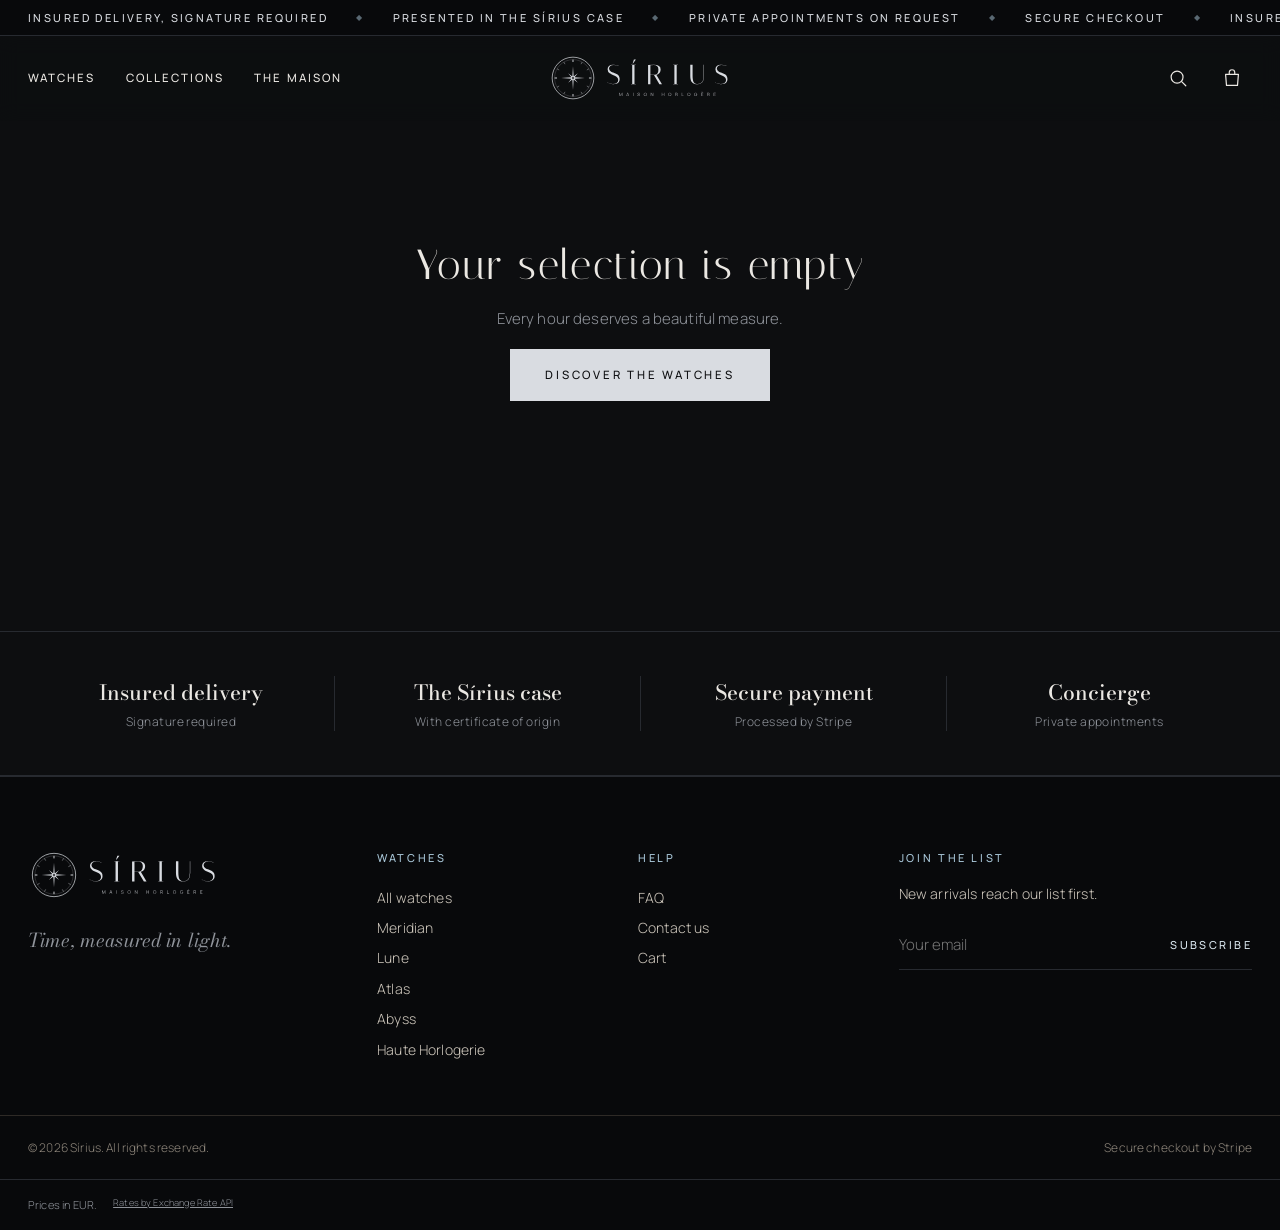
==== carrinho.html @ 89862257 "Sírius: fine watch maison storefront - Built on the Vera/Reserve storefront: Stripe checkout, cart, " ====
<!doctype html>
<html lang="en">
<head>
  <title>Your Selection — Sírius</title>
  <meta charset="utf-8">
  <meta name="viewport" content="width=device-width, initial-scale=1">
  <meta name="theme-color" content="#0d0e10">
  <link rel="icon" href="img/favicon.svg" type="image/svg+xml">
  <link rel="preload" href="fonts/italiana-latin-400-normal.woff2" as="font" type="font/woff2" crossorigin>
  <link rel="preload" href="fonts/manrope-latin-400-normal.woff2" as="font" type="font/woff2" crossorigin>
  <link rel="stylesheet" href="css/style.css">
  <script src="js/logo.js" defer></script>
  <script src="js/produtos.js" defer></script>
  <script src="js/relogio.js" defer></script>
  <script src="js/traducao.js" defer></script>
  <script src="js/moedas.js" defer></script>
  <script src="js/app.js" defer></script>
</head>
<body>
<main class="carrinho-wrap" id="carrinho"></main>
</body>
</html>
---- css/style.css ----
/* fontes Sírius */
@font-face{font-family:"Italiana";font-weight:400;font-display:swap;src:url(../fonts/italiana-latin-400-normal.woff2) format("woff2")}
@font-face{font-family:"Bodoni Moda";font-weight:400;font-style:normal;font-display:swap;src:url(../fonts/bodoni-moda-latin-400-normal.woff2) format("woff2")}
@font-face{font-family:"Bodoni Moda";font-weight:500;font-style:normal;font-display:swap;src:url(../fonts/bodoni-moda-latin-500-normal.woff2) format("woff2")}
@font-face{font-family:"Bodoni Moda";font-weight:400;font-style:italic;font-display:swap;src:url(../fonts/bodoni-moda-latin-400-italic.woff2) format("woff2")}
@font-face{font-family:"Bodoni Moda";font-weight:500;font-style:italic;font-display:swap;src:url(../fonts/bodoni-moda-latin-500-italic.woff2) format("woff2")}
@font-face{font-family:"Manrope";font-weight:300;font-display:swap;src:url(../fonts/manrope-latin-300-normal.woff2) format("woff2")}
@font-face{font-family:"Manrope";font-weight:400;font-display:swap;src:url(../fonts/manrope-latin-400-normal.woff2) format("woff2")}
@font-face{font-family:"Manrope";font-weight:500;font-display:swap;src:url(../fonts/manrope-latin-500-normal.woff2) format("woff2")}
@font-face{font-family:"Manrope";font-weight:600;font-display:swap;src:url(../fonts/manrope-latin-600-normal.woff2) format("woff2")}
:root{
  --marfim:#faf7f2; --areia:#f1ebe2; --linho:#e6ddd0;
  --tinta:#171513; --cinza:#6f6860; --ouro:#a8864f; --ouro-claro:#d7c19a;
  --vinho:#5a1f24; --verde:#3f6b4a;
  --serif:"Cormorant Garamond","Didot",Georgia,serif;
  --sans:"Jost","Helvetica Neue",Arial,sans-serif;
  --max:1360px; --raio:2px;
}
*{box-sizing:border-box;margin:0;padding:0}
html{scroll-behavior:smooth}
body{background:var(--marfim);color:var(--tinta);font-family:var(--sans);font-weight:400;font-size:15px;line-height:1.6;-webkit-font-smoothing:antialiased;overflow-x:hidden}
img{display:block;max-width:100%}
a{color:inherit;text-decoration:none}
button{font:inherit;color:inherit;background:none;border:0;cursor:pointer}
input,textarea,select{font:inherit;color:inherit}
h1,h2,h3{font-family:var(--serif);font-weight:500;letter-spacing:.01em;line-height:1.15}
.ico svg{width:22px;height:22px;fill:none;stroke:currentColor;stroke-width:1.3;stroke-linecap:round;stroke-linejoin:round}

/* faixa de anúncio */
.anuncio{background:var(--tinta);color:var(--ouro-claro);overflow:hidden;white-space:nowrap;font-size:11px;letter-spacing:.22em;height:36px;display:flex;align-items:center}
.anuncio-track{display:inline-flex;gap:28px;animation:rola 60s linear infinite;padding-left:28px}
.anuncio-track i{font-style:normal;opacity:.5;font-size:8px;align-self:center}
@keyframes rola{to{transform:translateX(-50%)}}

/* topo */
.topo{position:sticky;top:0;z-index:40;background:rgba(250,247,242,.92);backdrop-filter:blur(10px);border-bottom:1px solid transparent;transition:border-color .3s,box-shadow .3s}
.topo.rolou{border-color:var(--linho);box-shadow:0 6px 24px rgba(23,21,19,.04)}
.topo-in{max-width:var(--max);margin:auto;height:76px;padding:0 28px;display:grid;grid-template-columns:1fr auto 1fr;align-items:center}
.logo img{height:46px;width:auto}
.nav-desk{display:flex;gap:30px;font-size:12px;letter-spacing:.18em;text-transform:uppercase}
.nav-desk a{position:relative;padding:6px 0}
.nav-desk a::after{content:"";position:absolute;left:0;bottom:0;height:1px;width:100%;background:currentColor;transform:scaleX(0);transform-origin:right;transition:transform .35s}
.nav-desk a:hover::after{transform:scaleX(1);transform-origin:left}
.topo .menu-btn{display:none}
.topo-acoes{justify-self:end;display:flex;gap:14px;align-items:center}
.ico{display:inline-flex;align-items:center;justify-content:center;width:40px;height:40px;position:relative}
.contador{position:absolute;top:2px;right:0;background:var(--tinta);color:var(--marfim);font-size:10px;font-weight:500;min-width:17px;height:17px;border-radius:9px;display:grid;place-items:center;padding:0 4px}

/* gavetas */
.veu{position:fixed;inset:0;background:rgba(23,21,19,.4);opacity:0;pointer-events:none;transition:opacity .35s;z-index:60}
.veu.on{opacity:1;pointer-events:auto}
.drawer,.menu-mob{position:fixed;top:0;bottom:0;z-index:70;background:var(--marfim);transition:transform .45s cubic-bezier(.2,.8,.2,1);display:flex;flex-direction:column}
.drawer{right:0;width:min(440px,100%);transform:translateX(100%)}
.menu-mob{left:0;width:min(340px,86%);transform:translateX(-100%);padding:20px 28px;gap:6px}
.menu-mob a{font-family:var(--serif);font-size:26px;padding:8px 0;border-bottom:1px solid var(--linho)}
.menu-mob .fechar{align-self:flex-end;margin-bottom:12px}
.drawer.aberto,.menu-mob.aberto{transform:none}
.drawer-topo{display:flex;justify-content:space-between;align-items:center;padding:20px 24px;border-bottom:1px solid var(--linho)}
.drawer-topo h3{font-size:26px}
.drawer-itens{flex:1;overflow:auto;padding:8px 24px}
.drawer-rodape{padding:20px 24px;border-top:1px solid var(--linho);display:grid;gap:10px}
.subtotal{display:flex;justify-content:space-between;font-size:16px}
.mini{font-size:12px;color:var(--cinza)}
.link-sub{text-align:center;font-size:12px;letter-spacing:.14em;text-transform:uppercase;text-decoration:underline;text-underline-offset:4px;color:var(--cinza)}
.vazio{text-align:center;padding:60px 0;display:grid;gap:18px;justify-items:center;color:var(--cinza)}
.vazio.grande{padding:120px 20px}
.vazio.grande h1{font-size:42px;color:var(--tinta)}

/* itens da sacola */
.item{display:grid;grid-template-columns:84px 1fr auto;gap:16px;padding:18px 0;border-bottom:1px solid var(--linho);align-items:start}
.item img{width:84px;aspect-ratio:4/5;object-fit:cover;background:var(--areia)}
.item-nome{font-family:var(--serif);font-size:19px;line-height:1.2;display:block}
.item-cor{font-size:12px;color:var(--cinza);display:block;margin:2px 0 10px}
.item-preco{text-align:right;font-weight:500;display:grid;gap:30px;justify-items:end}
.remover{font-size:11px;letter-spacing:.1em;text-transform:uppercase;color:var(--cinza);text-decoration:underline;text-underline-offset:3px;font-weight:400}
.qtd{display:inline-flex;align-items:center;border:1px solid var(--linho);height:34px}
.qtd button{width:32px;height:100%;font-size:16px}
.qtd span{min-width:26px;text-align:center;font-size:14px}
.qtd.grande{height:52px}.qtd.grande button{width:44px}

/* botões */
.btn{display:inline-flex;align-items:center;justify-content:center;gap:10px;background:var(--tinta);color:var(--marfim);height:52px;padding:0 34px;font-size:12px;letter-spacing:.22em;text-transform:uppercase;border:1px solid var(--tinta);border-radius:var(--raio);transition:background .3s,color .3s;cursor:pointer;list-style:none}
.btn:hover{background:transparent;color:var(--tinta)}
.btn-claro{background:transparent;color:var(--tinta)}
.btn-claro:hover{background:var(--tinta);color:var(--marfim)}
.btn-full{width:100%}
.btn-ouro{background:var(--marfim);color:var(--tinta);border-color:var(--marfim)}
.btn-ouro:hover{background:transparent;color:var(--marfim)}

/* seções */
.secao{max-width:var(--max);margin:auto;padding:88px 28px 0}
.secao-topo{display:flex;justify-content:space-between;align-items:end;gap:20px;margin-bottom:34px}
.secao-topo h2{font-size:clamp(32px,4vw,48px)}
.secao-topo p{color:var(--cinza);margin-top:6px}
.secao-topo a{font-size:12px;letter-spacing:.18em;text-transform:uppercase;border-bottom:1px solid;padding-bottom:3px;white-space:nowrap}
.sobretitulo{font-size:11px;letter-spacing:.32em;text-transform:uppercase;color:var(--ouro);display:block;margin-bottom:8px}

/* carrossel */
.carrossel{position:relative}
.car-trilho{display:grid;grid-auto-flow:column;grid-auto-columns:calc((100% - 72px)/4);gap:24px;overflow-x:auto;scroll-snap-type:x mandatory;scrollbar-width:none}
.car-trilho::-webkit-scrollbar{display:none}
.car-trilho .card{scroll-snap-align:start}
.car-btn{position:absolute;top:38%;z-index:5;width:46px;height:46px;border-radius:50%;background:var(--marfim);box-shadow:0 4px 18px rgba(0,0,0,.1);display:grid;place-items:center;opacity:0;transition:opacity .3s}
.carrossel:hover .car-btn{opacity:1}
.car-btn.esq{left:-14px}.car-btn.dir{right:-14px}
.car-btn svg{width:18px;height:18px;fill:none;stroke:currentColor;stroke-width:1.5}

/* card */
.card{position:relative}
.card-img{position:relative;display:block;aspect-ratio:4/5;overflow:hidden;background:var(--areia)}
.card-img img{position:absolute;inset:0;width:100%;height:100%;object-fit:cover;transition:opacity .6s,transform 1.2s cubic-bezier(.2,.8,.2,1)}
.card-img img.b{opacity:0}
.card:hover .card-img img.a{transform:scale(1.04)}
.card:hover .card-img img.b{opacity:1}
.selo-off{position:absolute;top:12px;left:12px;z-index:2;background:var(--tinta);color:var(--marfim);font-size:11px;letter-spacing:.1em;padding:4px 10px}
.add-rapido{position:absolute;left:12px;right:12px;top:calc((100%) - 0px);z-index:3}
.card .add-rapido{top:auto;bottom:auto;margin-top:-58px;position:relative;left:0;right:0;display:block;width:calc(100% - 24px);margin-left:12px;height:44px;background:rgba(250,247,242,.95);font-size:11px;letter-spacing:.18em;text-transform:uppercase;opacity:0;transform:translateY(8px);transition:.35s}
.card:hover .add-rapido{opacity:1;transform:none}
.add-rapido:hover{background:var(--tinta);color:var(--marfim)}
.card-info{padding-top:24px;display:grid;gap:2px}
.card-nome{font-family:var(--serif);font-size:20px;line-height:1.2}
.precos{display:flex;gap:10px;align-items:baseline;flex-wrap:wrap}
.precos s{color:var(--cinza);font-size:13px}
.precos strong{font-weight:500}
.precos em{font-style:normal;font-size:12px;color:var(--verde);letter-spacing:.04em}
.parc{font-size:12px;color:var(--cinza)}

/* banner duplo / editorial */
.duplo{display:grid;grid-template-columns:1fr 1fr;gap:24px}
.duplo a{position:relative;aspect-ratio:4/5;overflow:hidden;display:flex;align-items:flex-end;color:var(--marfim)}
.duplo .fundo{position:absolute;inset:0;background-size:cover;background-position:center;transition:transform 1.4s cubic-bezier(.2,.8,.2,1)}
.duplo a:hover .fundo{transform:scale(1.05)}
.duplo a::after{content:"";position:absolute;inset:0;background:linear-gradient(180deg,transparent 50%,rgba(0,0,0,.5))}
.duplo div.txt{position:relative;z-index:2;padding:36px}
.duplo h3{font-size:clamp(30px,3.4vw,46px);font-weight:400}
.duplo span{font-size:11px;letter-spacing:.24em;text-transform:uppercase;border-bottom:1px solid;padding-bottom:3px}

.manifesto{text-align:center;max-width:820px;margin:auto;padding:110px 28px 0}
.manifesto .losango{width:44px;margin:0 auto 26px;color:var(--ouro)}
.manifesto p{font-family:var(--serif);font-size:clamp(26px,3.2vw,40px);line-height:1.3;font-style:italic}
.manifesto small{display:block;margin-top:22px;font-size:11px;letter-spacing:.3em;text-transform:uppercase;color:var(--cinza)}

/* avaliações */
.aval-grid{display:grid;grid-template-columns:repeat(3,1fr);gap:24px}
.aval{background:var(--areia);padding:32px;display:grid;gap:16px;align-content:start}
.aval blockquote{font-family:var(--serif);font-size:20px;line-height:1.4}
.aval figcaption{font-size:13px;color:var(--cinza);display:flex;flex-wrap:wrap;gap:4px 8px;align-items:center}
.aval figcaption strong{color:var(--tinta);font-weight:500}
.verif{font-size:10px;letter-spacing:.14em;text-transform:uppercase;color:var(--verde);border:1px solid currentColor;padding:1px 6px}
.estrelas{color:var(--ouro);letter-spacing:3px;font-size:15px}
.estrelas i{font-style:normal;color:var(--linho)}
.aval-vazio{color:var(--cinza);padding:10px 0 24px;font-size:15px}
.aval-form-wrap{margin-top:26px}
.aval-form-wrap summary::-webkit-details-marker{display:none}
.aval-form{margin-top:20px;max-width:560px;display:grid;gap:12px}
.aval-form input,.aval-form textarea{width:100%;background:transparent;border:1px solid var(--linho);padding:14px 16px;border-radius:var(--raio);outline:none}
.aval-form input:focus,.aval-form textarea:focus{border-color:var(--tinta)}
.nota-sel{display:flex;flex-direction:row-reverse;justify-content:flex-end;gap:4px}
.nota-sel input{position:absolute;opacity:0;width:0}
.nota-sel label{font-size:28px;color:var(--linho);cursor:pointer;transition:color .2s}
.nota-sel input:checked~label,.nota-sel label:hover,.nota-sel label:hover~label{color:var(--ouro)}
.ok{font-family:var(--serif);font-size:20px;padding:10px 0}

/* faq */
.faq{max-width:860px;margin:auto}
.faq details{border-bottom:1px solid var(--linho)}
.faq summary,.pdp-info details summary{list-style:none;cursor:pointer;padding:22px 0;display:flex;justify-content:space-between;align-items:center;font-family:var(--serif);font-size:22px}
.faq summary::-webkit-details-marker,.pdp-info summary::-webkit-details-marker{display:none}
.faq summary::after,.pdp-info details summary::after{content:"+";font-family:var(--sans);font-weight:300;font-size:22px;transition:transform .3s}
.faq details[open] summary::after,.pdp-info details[open] summary::after{transform:rotate(45deg)}
.faq details p{padding:0 0 24px;color:var(--cinza);max-width:68ch}

/* selos e rodapé */
.selos{max-width:var(--max);margin:110px auto 0;padding:44px 28px;display:grid;grid-template-columns:repeat(4,1fr);border-top:1px solid var(--linho);border-bottom:1px solid var(--linho)}
.selos div{text-align:center;display:grid;gap:2px;padding:0 10px}
.selos div+div{border-left:1px solid var(--linho)}
.selos strong{font-family:var(--serif);font-size:21px;font-weight:500}
.selos span{font-size:12px;color:var(--cinza);letter-spacing:.04em}
.rodape{background:var(--tinta);color:#cfc8bd;margin-top:0}
.rodape-in{max-width:var(--max);margin:auto;padding:72px 28px 50px;display:grid;grid-template-columns:1.4fr 1fr 1fr 1.6fr;gap:40px}
.rodape-marca img{height:52px;width:auto;filter:invert(1) sepia(.35) saturate(1.4) hue-rotate(-10deg) brightness(.92)}
.rodape-marca p{margin-top:18px;font-family:var(--serif);font-size:19px;font-style:italic;color:#e9e2d6;max-width:24ch}
.rodape h4{font-family:var(--sans);font-size:11px;letter-spacing:.24em;text-transform:uppercase;color:var(--ouro-claro);font-weight:500;margin-bottom:16px}
.rodape-in>div:not(.rodape-marca) a{display:block;padding:4px 0;font-size:14px;transition:color .2s}
.rodape-in a:hover{color:#fff}
.news p{font-size:14px;margin-bottom:16px}
.news-form{display:flex;border-bottom:1px solid #5d5750}
.news-form input{flex:1;background:transparent;border:0;outline:0;padding:12px 0;color:#fff}
.news-form button{font-size:11px;letter-spacing:.22em;text-transform:uppercase;color:var(--ouro-claro)}
.news .ok{color:#fff}
.rodape-base{max-width:var(--max);margin:auto;padding:22px 28px;border-top:1px solid #2e2a26;display:flex;justify-content:space-between;gap:12px;flex-wrap:wrap;font-size:12px;color:#8d857a}
.whats-flutuante{position:fixed;right:22px;bottom:22px;z-index:50;width:56px;height:56px;border-radius:50%;background:#25d366;display:grid;place-items:center;box-shadow:0 8px 24px rgba(0,0,0,.2);transition:transform .3s}
.whats-flutuante:hover{transform:scale(1.07)}
.whats-flutuante svg{width:30px;height:30px;fill:#fff}

/* coleção */
.col-cabeca{max-width:var(--max);margin:auto;padding:64px 28px 28px;text-align:center}
.col-cabeca h1{font-size:clamp(40px,5vw,64px)}
.col-barra{max-width:var(--max);margin:auto;padding:0 28px 30px;display:flex;justify-content:space-between;align-items:center;gap:16px;flex-wrap:wrap;border-bottom:1px solid var(--linho)}
.col-barra input,.col-barra select{background:transparent;border:1px solid var(--linho);height:44px;padding:0 14px;border-radius:var(--raio);outline:none;min-width:220px}
.col-barra span{font-size:13px;color:var(--cinza)}
.grid{max-width:var(--max);margin:auto;padding:40px 28px 0;display:grid;grid-template-columns:repeat(4,1fr);gap:48px 24px}

/* produto */
.produto-wrap{max-width:var(--max);margin:auto;padding:0 28px}
.migalha{font-size:12px;color:var(--cinza);padding:24px 0;letter-spacing:.04em}
.migalha a:hover{color:var(--tinta)}
.pdp{display:grid;grid-template-columns:1.25fr 1fr;gap:64px;align-items:start}
.galeria{display:grid;grid-template-columns:76px 1fr;gap:16px;position:sticky;top:100px}
.thumbs{display:grid;gap:10px;align-content:start}
.thumbs button{aspect-ratio:4/5;overflow:hidden;opacity:.55;border:1px solid transparent;transition:.25s}
.thumbs button.ativo{opacity:1;border-color:var(--tinta)}
.thumbs img{width:100%;height:100%;object-fit:cover}
.foto-principal{position:relative;aspect-ratio:4/5;background:var(--areia);overflow:hidden}
.foto-principal img{width:100%;height:100%;object-fit:cover}
.pdp-info{display:grid;gap:18px;padding-top:6px}
.pdp-info h1{font-size:clamp(36px,3.6vw,52px)}
.pdp-nota{display:flex;gap:8px;align-items:center;font-size:13px;color:var(--cinza)}
.precos.grande s{font-size:16px}.precos.grande strong{font-size:26px}
.opcao span{font-size:13px;letter-spacing:.06em}
.cores{display:flex;gap:8px;flex-wrap:wrap;margin-top:10px}
.cores button{border:1px solid var(--linho);padding:9px 16px;font-size:13px;transition:.2s}
.cores button.ativo{border-color:var(--tinta);background:var(--tinta);color:var(--marfim)}
.pdp-acoes{display:grid;grid-template-columns:auto 1fr;gap:12px;margin-top:6px}
.garantias{list-style:none;display:grid;gap:6px;font-size:14px;padding:18px 0;border-top:1px solid var(--linho);border-bottom:1px solid var(--linho);color:var(--cinza)}
.pdp-info details{border-bottom:1px solid var(--linho)}
.pdp-info details summary{font-size:19px;padding:16px 0}
.pdp-info details p{padding:0 0 18px;color:var(--cinza)}

/* carrinho */
.carrinho-wrap{max-width:var(--max);margin:auto;padding:0 28px}
.titulo-pag{font-size:clamp(40px,5vw,60px);padding:56px 0 30px}
.carrinho-grid{display:grid;grid-template-columns:1.6fr 1fr;gap:56px;align-items:start}
.carrinho-itens .item{grid-template-columns:120px 1fr auto}
.carrinho-itens .item img{width:120px}
.resumo{background:var(--areia);padding:32px;display:grid;gap:14px;position:sticky;top:100px}
.resumo h3{font-size:26px;margin-bottom:6px}
.linha{display:flex;justify-content:space-between;font-size:14px}
.linha.total{font-size:17px;padding-top:14px;border-top:1px solid var(--linho)}
.verde{color:var(--verde)}

/* revelar */
.revela{opacity:0;transform:translateY(26px);transition:opacity 1s,transform 1s cubic-bezier(.2,.8,.2,1)}
.revela.visivel{opacity:1;transform:none}

/* responsivo */
@media (max-width:1000px){
  .car-trilho{grid-auto-columns:calc((100% - 32px)/2.3);gap:16px}
  .grid{grid-template-columns:repeat(3,1fr)}
  .aval-grid{grid-template-columns:1fr 1fr}
  .rodape-in{grid-template-columns:1fr 1fr}
  .pdp{grid-template-columns:1fr;gap:28px}
  .galeria{position:static}
  .carrinho-grid{grid-template-columns:1fr}
}
@media (max-width:720px){
  .topo-in{height:64px;padding:0 12px}
  .nav-desk{display:none}.topo .menu-btn{display:inline-flex;justify-self:start}
  .logo img{height:38px}
  .secao{padding:64px 16px 0}
  .car-trilho{grid-auto-columns:72%}
  .car-btn{display:none}
  .grid{grid-template-columns:1fr 1fr;padding:28px 16px 0;gap:36px 12px}
  .card .add-rapido{opacity:1;transform:none;height:38px;font-size:10px;letter-spacing:.12em;margin-top:-50px;width:calc(100% - 16px);margin-left:8px}
  .card-nome{font-size:17px}
  .duplo{grid-template-columns:1fr}
  .aval-grid{grid-template-columns:1fr}
  .selos{grid-template-columns:1fr 1fr;gap:26px 0;padding:36px 16px;margin-top:80px}
  .selos div:nth-child(3){border-left:0}
  .rodape-in{grid-template-columns:1fr;padding:56px 16px 36px}
  .hero-txt{padding:0 18px 80px}
  .hero-dots{left:18px;right:auto}
  .galeria{grid-template-columns:1fr}
  .thumbs{grid-auto-flow:column;grid-auto-columns:64px;order:2;overflow-x:auto}
  .produto-wrap,.carrinho-wrap,.col-barra,.col-cabeca{padding-left:16px;padding-right:16px}
  .col-barra input,.col-barra select{min-width:0;flex:1}
  .carrinho-itens .item{grid-template-columns:84px 1fr auto}
  .carrinho-itens .item img{width:84px}
}
@media (prefers-reduced-motion:reduce){*{animation:none!important;transition:none!important}.revela{opacity:1;transform:none}}
.produto-wrap .secao{padding-left:0;padding-right:0}

/* ===== tipografia padronizada =====
   Títulos: Cormorant Garamond 500 · Texto: Jost 400 · Rótulos: Jost 500 caixa-alta */
body{font-weight:300;font-size:15px;letter-spacing:.01em}
h1,h2,h3,.card-nome,.item-nome,.faq summary,.pdp-info details summary,.manifesto p,.aval blockquote,.selos strong,.ok,.menu-mob a{font-family:var(--serif);font-weight:500;letter-spacing:0}
.btn,.sobretitulo,.secao-topo a,.nav-desk a,.add-rapido,.link-sub,.remover,.rodape h4,.news-form button,.anuncio,.selo-off,.verif,.duplo span,.hero-txt small,.manifesto small{font-family:var(--sans);font-weight:500;text-transform:uppercase}
.btn{letter-spacing:.2em;font-size:11.5px}
.sobretitulo,.hero-txt small,.manifesto small{letter-spacing:.3em;font-size:11px}
.secao-topo a,.nav-desk a,.duplo span,.link-sub{letter-spacing:.18em;font-size:11.5px}
.precos strong,.subtotal strong,.linha strong,.item-preco{font-family:var(--sans);font-weight:500;letter-spacing:.02em}
.secao-topo.centro{justify-content:center;text-align:center}

/* logo vetorial */
.logo{display:inline-flex;color:var(--tinta)}
.logo svg{height:46px;width:auto;display:block}
.rodape-marca .logo{color:var(--ouro-claro)}
.rodape-marca .logo svg{height:52px}

/* topo transparente sobre a foto (página inicial) */
body.home .topo{position:fixed;left:0;right:0;top:36px;background:transparent;color:var(--marfim);transition:top .35s,background .35s,color .35s,border-color .35s}
body.home .topo .logo{color:var(--marfim)}
body.home .topo .contador{background:var(--marfim);color:var(--tinta)}
body.home .topo.rolou{top:0;background:rgba(250,247,242,.94);color:var(--tinta)}
body.home .topo.rolou .logo{color:var(--tinta)}
body.home .topo.rolou .contador{background:var(--tinta);color:var(--marfim)}

/* ===== banner principal: tela cheia, efeito espelho negro ===== */
.hero{position:relative;height:calc(100vh - 36px);height:calc(100svh - 36px);min-height:560px;overflow:hidden;background:#0b0a09;display:flex;align-items:center;justify-content:center;text-align:center}
.hero-foto{position:absolute;inset:0;background-size:cover;background-position:center 35%;transform:scale(1.08);animation:aproxima 9s cubic-bezier(.2,.7,.2,1) forwards;filter:saturate(.9) contrast(1.05)}
@keyframes aproxima{to{transform:scale(1)}}
.hero-espelho{position:absolute;inset:0;pointer-events:none;
  background:
    linear-gradient(115deg,rgba(255,255,255,.10) 0%,rgba(255,255,255,.03) 22%,rgba(255,255,255,0) 38%),
    radial-gradient(90% 70% at 50% 50%,rgba(8,7,6,.42) 0%,rgba(8,7,6,.62) 70%,rgba(8,7,6,.82) 100%),
    linear-gradient(180deg,rgba(8,7,6,.55) 0%,rgba(8,7,6,.2) 30%,rgba(8,7,6,.35) 65%,rgba(8,7,6,.85) 100%);
  backdrop-filter:blur(1.5px) brightness(.85);-webkit-backdrop-filter:blur(1.5px) brightness(.85)}
.hero-espelho::after{content:"";position:absolute;left:0;right:0;bottom:0;height:1px;background:linear-gradient(90deg,transparent,rgba(215,193,154,.6),transparent)}
.hero-txt{position:relative;z-index:2;color:var(--marfim);max-width:860px;padding:90px 24px 40px;display:grid;justify-items:center}
.hero-txt small{color:var(--ouro-claro);animation:sobe 1s .2s both}
.hero-txt h1{font-size:clamp(52px,8.2vw,116px);font-weight:400;line-height:1.02;margin:18px 0 22px;text-shadow:0 2px 30px rgba(0,0,0,.35);animation:sobe 1.1s .35s both}
.hero-txt h1 em{font-style:italic;color:var(--ouro-claro)}
.hero-txt p{font-size:17px;font-weight:300;color:rgba(250,247,242,.85);max-width:40ch;margin-bottom:34px;animation:sobe 1.1s .5s both}
.hero-ctas{display:flex;gap:14px;flex-wrap:wrap;justify-content:center;animation:sobe 1.1s .65s both}
@keyframes sobe{from{opacity:0;transform:translateY(22px)}}
.btn-luz{background:var(--marfim);color:var(--tinta);border-color:var(--marfim)}
.btn-luz:hover{background:transparent;color:var(--marfim)}
.btn-vidro{background:rgba(250,247,242,.08);color:var(--marfim);border-color:rgba(250,247,242,.55);backdrop-filter:blur(6px);-webkit-backdrop-filter:blur(6px)}
.btn-vidro:hover{background:var(--marfim);color:var(--tinta)}
.hero-rolar{position:absolute;z-index:2;bottom:28px;left:50%;transform:translateX(-50%);width:22px;height:36px;border:1px solid rgba(250,247,242,.6);border-radius:12px}
.hero-rolar span{position:absolute;left:50%;top:7px;width:2px;height:7px;margin-left:-1px;background:var(--marfim);border-radius:2px;animation:rola-ind 1.8s infinite}
@keyframes rola-ind{0%{opacity:0;transform:translateY(0)}40%{opacity:1}100%{opacity:0;transform:translateY(12px)}}
.fb2{background:radial-gradient(120% 90% at 25% 35%,#6b2a2f 0,#3a1518 55%,#140a0b 100%)}
.fb3{background:radial-gradient(120% 90% at 70% 40%,#c7b294 0,#7a6650 50%,#2a221b 100%)}
.produto-wrap .secao{padding-left:0;padding-right:0}

@media (max-width:720px){
  .logo svg{height:38px}
  body.home .topo{top:36px}
  .hero{min-height:600px}
  .hero-foto{background-position:30% center}
  .hero-txt h1{font-size:50px}
  .hero-txt p{font-size:15px}
  .hero-ctas .btn{padding:0 24px}
}
@media (prefers-reduced-motion:reduce){.hero-foto{transform:none}}

/* pagamentos e trustpilot */
.pagamentos{display:grid;gap:12px;justify-items:center;padding:6px 0 2px;text-align:center}
.pagamentos p{display:flex;align-items:center;gap:8px;font-size:12px;letter-spacing:.06em;color:var(--cinza)}
.pagamentos p svg{width:15px;height:15px;fill:none;stroke:currentColor;stroke-width:1.5}
.pagamentos ul{list-style:none;display:flex;flex-wrap:wrap;justify-content:center;gap:6px}
.pagamentos li{font-family:var(--sans);font-weight:500;font-size:10.5px;letter-spacing:.06em;border:1px solid var(--linho);background:#fff;border-radius:4px;padding:5px 9px;color:var(--tinta);white-space:nowrap}
.drawer .pagamentos,.resumo .pagamentos{padding-top:0}
.aviso-erro{font-size:13px;color:var(--vinho);text-align:center}
.centro{text-align:center}
.tp-hero{margin-top:26px;min-height:24px;width:min(420px,90vw);animation:sobe 1.1s .8s both}
.tp-link{display:block;margin-top:24px}
.pdp-nota{min-height:24px}
button[disabled]{opacity:.6;cursor:wait}
.pagamentos li{border:0;background:none;padding:0}
.pagamentos li img{width:46px;height:auto;display:block;border-radius:4px;box-shadow:0 0 0 1px var(--linho)}
.pagamentos small{font-size:11.5px;color:var(--cinza)}
.aval.demo{position:relative;border:1px dashed var(--ouro-claro)}
.demo-tag{position:absolute;top:12px;right:12px;font-size:10px;font-weight:500;letter-spacing:.14em;text-transform:uppercase;background:var(--ouro-claro);color:var(--tinta);padding:2px 8px}
.demo-aviso{font-size:12px;color:var(--vinho);margin-bottom:16px}

/* banner principal no celular: foto vertical */
@media (max-width:720px){
  .hero-foto{background-image:url(../img/banners/banner-1-mobile.jpg)!important;background-position:center 20%}
}
@media (max-width:720px){
  .hero{align-items:flex-end}
  .hero-txt{padding:0 20px 84px}
  .hero-txt h1{font-size:46px;margin:12px 0 14px}
  .hero-txt p{margin-bottom:24px}
  .hero-rolar{display:none}
  .hero-espelho{background:
    linear-gradient(115deg,rgba(255,255,255,.08) 0%,rgba(255,255,255,0) 35%),
    linear-gradient(180deg,rgba(8,7,6,.5) 0%,rgba(8,7,6,.12) 22%,rgba(8,7,6,.18) 42%,rgba(8,7,6,.72) 66%,rgba(8,7,6,.92) 100%)}
}

/* ===== avaliações: faixa contínua, estilo Vera ===== */
.rv-secao .secao-topo{justify-content:center;text-align:center}
.rv-summary{display:flex;flex-direction:column;align-items:center;gap:10px;margin:-14px 0 40px;font-size:13px;color:var(--cinza);letter-spacing:.04em}
.rv-summary b{font-family:var(--serif);font-size:20px;font-weight:500;color:var(--tinta);letter-spacing:0}
.rv-stars{display:inline-flex;gap:4px}
.rv-stars i{width:18px;height:18px;color:var(--linho)}
.rv-stars i.on{color:var(--ouro)}
.rv-stars svg{width:100%;height:100%;fill:currentColor}
.rv-stars.sm i{width:13px;height:13px}
.rv-marquee{overflow:hidden;margin:0 -28px;padding:6px 0 14px;
  -webkit-mask-image:linear-gradient(90deg,transparent,#000 8%,#000 92%,transparent);mask-image:linear-gradient(90deg,transparent,#000 8%,#000 92%,transparent)}
.rv-faixa{display:flex;gap:24px;width:max-content;animation:rv-rola var(--dur,40s) linear infinite}
.rv-marquee:hover .rv-faixa{animation-play-state:paused}
@keyframes rv-rola{to{transform:translateX(calc(-50% - 12px))}}
.rv-card{position:relative;width:340px;flex-shrink:0;background:#fffdf9;border:1px solid var(--linho);padding:34px 30px 28px;display:grid;gap:16px;align-content:start;text-align:center;justify-items:center;transition:transform .5s cubic-bezier(.2,.8,.2,1),box-shadow .5s,border-color .5s}
.rv-card::before{content:"";position:absolute;inset:6px;border:1px solid transparent;transition:border-color .5s;pointer-events:none}
.rv-card:hover{transform:translateY(-5px);box-shadow:0 18px 40px rgba(23,21,19,.07);border-color:var(--ouro-claro)}
.rv-card:hover::before{border-color:rgba(215,193,154,.45)}
.rv-card h3{font-family:var(--serif);font-weight:500;font-size:23px;line-height:1.2}
.rv-card p{font-family:var(--serif);font-style:italic;font-size:17.5px;line-height:1.5;color:#3d3833}
.rv-card footer{display:flex;flex-wrap:wrap;justify-content:center;gap:4px 10px;font-size:10.5px;letter-spacing:.2em;text-transform:uppercase;color:var(--cinza);padding-top:14px;border-top:1px solid var(--linho);width:60%}
.rv-nome{color:var(--tinta);font-weight:500}
.rv-verified{color:var(--verde)}
.rv-card.demo{border-style:dashed}
.demo-tag{position:absolute;top:10px;right:10px}
.demo-aviso{text-align:center}
.pdp-nota{display:flex;align-items:center;gap:8px;font-size:13px;color:var(--cinza)}
@media (max-width:720px){.rv-marquee{margin:0 -16px}.rv-card{width:282px;padding:28px 22px 24px}.rv-card p{font-size:16.5px}}
@media (prefers-reduced-motion:reduce){.rv-faixa{animation:none}.rv-marquee{overflow-x:auto}}


/* =====================================================
   SÍRIUS — obsidiana, platina e azul-gelo
   ===================================================== */
:root{
  --marfim:#0d0e10; --areia:#15171a; --linho:#272a30; --tinta:#ebe8e3; --cinza:#8f939a;
  --ouro:#a9c7d9; --ouro-claro:#d9e6ee; --vinho:#e58a8a; --verde:#9cc9b4;
  --gelo:#a9c7d9; --platina:#d9dce1; --superficie:#14161a; --superficie-2:#1b1e23;
  --serif:"Bodoni Moda",Georgia,serif; --display:"Italiana","Bodoni Moda",serif; --sans:"Manrope","Helvetica Neue",Arial,sans-serif;
}
html{background:var(--marfim)}
body{background:var(--marfim);color:var(--tinta);font-family:var(--sans);font-weight:300;letter-spacing:.01em}
::selection{background:var(--gelo);color:#0d0e10}
h1,h2,.secao-topo h2,.col-cabeca h1,.titulo-pag,.vazio.grande h1,.pdp-info h1{font-family:var(--display);font-weight:400;letter-spacing:.04em}
h2 em,h1 em{font-family:var(--serif);font-style:italic;font-weight:400;letter-spacing:0;color:var(--gelo)}
.secao-topo h2{font-size:clamp(34px,4vw,54px)}
h3,.card-nome,.item-nome,.faq summary,.pdp-info details summary,.manifesto p,.aval blockquote,.selos strong,.ok,.menu-mob a,.rv-card h3,.rv-card p{font-family:var(--serif)}
.sobretitulo{color:var(--gelo)}
.secao{padding-top:110px}
.anuncio{background:#08090b;color:var(--platina);border-bottom:1px solid var(--linho)}
.anuncio-track i{color:var(--gelo)}

/* topo */
.topo{background:rgba(13,14,16,.86);color:var(--tinta);border-bottom:1px solid transparent}
.topo.rolou{border-color:var(--linho);box-shadow:0 10px 30px rgba(0,0,0,.35)}
.topo-in{height:84px}
.nav-esq{justify-content:flex-start}
.logo{color:var(--platina)}
.logo svg{height:50px}
.contador{background:var(--gelo);color:#0d0e10}
body.home .topo{position:fixed;left:0;right:0;top:36px;background:transparent;color:var(--tinta)}
body.home .topo.rolou{top:0;background:rgba(13,14,16,.92);color:var(--tinta)}
body.home .topo .logo,body.home .topo.rolou .logo{color:var(--platina)}
body.home .topo .contador,body.home .topo.rolou .contador{background:var(--gelo);color:#0d0e10}

/* gavetas */
.drawer,.menu-mob{background:var(--superficie)}
.veu{background:rgba(0,0,0,.6)}
.menu-mob a{border-color:var(--linho)}

/* botões */
.btn{background:var(--platina);color:#0d0e10;border-color:var(--platina);border-radius:0;font-family:var(--sans);font-weight:500;letter-spacing:.24em}
.btn:hover{background:transparent;color:var(--platina)}
.btn-claro,.btn-vidro{background:transparent;color:var(--platina);border-color:rgba(217,220,225,.45)}
.btn-claro:hover,.btn-vidro:hover{background:var(--platina);color:#0d0e10}
.btn-luz{background:var(--platina);color:#0d0e10;border-color:var(--platina)}
.btn-luz:hover{background:transparent;color:var(--platina)}

/* hero: céu noturno + relógio vivo */
.hero{position:relative;height:auto;min-height:calc(100svh - 36px);background:radial-gradient(120% 90% at 70% 40%,#18202b 0%,#0d0e10 55%,#08090a 100%);display:block;overflow:hidden;text-align:left}
.ceu{position:absolute;inset:0;pointer-events:none}
.ceu i{position:absolute;width:var(--s);height:var(--s);border-radius:50%;background:#fff;opacity:var(--o);animation:cintila var(--d) ease-in-out infinite alternate}
@keyframes cintila{to{opacity:calc(var(--o) * .25)}}
.ceu .sirius{position:absolute;left:18%;top:22%;width:4px;height:4px;border-radius:50%;background:#fff;box-shadow:0 0 12px 4px rgba(217,230,238,.9),0 0 40px 12px rgba(169,199,217,.35)}
.ceu .sirius::before,.ceu .sirius::after{content:"";position:absolute;left:50%;top:50%;width:64px;height:1px;background:linear-gradient(90deg,transparent,rgba(255,255,255,.9),transparent);transform:translate(-50%,-50%)}
.ceu .sirius::after{transform:translate(-50%,-50%) rotate(90deg)}
.hero-grid{position:relative;z-index:2;max-width:var(--max);margin:0 auto;padding:150px 28px 90px;display:grid;grid-template-columns:1fr 1fr;gap:40px;align-items:center;min-height:calc(100svh - 36px)}
.hero-txt{padding:0;max-width:none;display:block;color:var(--tinta);margin:0}
.hero-txt small{font-family:var(--sans);font-weight:500;letter-spacing:.42em;font-size:11px;color:var(--gelo)}
.hero-txt h1{font-family:var(--display);font-weight:400;font-size:clamp(52px,7vw,104px);line-height:1;letter-spacing:.02em;margin:22px 0 26px;max-width:9ch;text-shadow:none}
.hero-txt h1 em{display:block;font-size:.82em;margin-top:.06em}
.hero-txt p{font-size:16px;line-height:1.75;color:rgba(235,232,227,.72);max-width:44ch;margin-bottom:38px}
.hero-ctas{justify-content:flex-start}
.hero-relogio-wrap{display:grid;justify-items:center;gap:8px}
.hero-relogio{width:min(520px,100%);aspect-ratio:680/820;filter:drop-shadow(0 40px 60px rgba(0,0,0,.6))}
.hero-relogio svg{width:100%;height:100%;display:block}
.hero-legenda{font-size:10.5px;letter-spacing:.3em;text-transform:uppercase;color:var(--cinza)}
.hero-rolar{border-color:rgba(217,220,225,.4)}

/* coleções */
.colecoes-grid{display:grid;grid-template-columns:repeat(5,1fr);gap:1px;background:var(--linho);border:1px solid var(--linho)}
.col-tile{background:var(--marfim);display:grid;grid-template-rows:auto 1fr;transition:background .5s}
.col-tile:hover{background:var(--superficie-2)}
.col-img{aspect-ratio:4/5;overflow:hidden}
.col-img img{width:100%;height:100%;object-fit:cover;transition:transform 1.4s cubic-bezier(.2,.8,.2,1)}
.col-tile:hover .col-img img{transform:scale(1.05)}
.col-txt{padding:24px 22px 28px;display:grid;gap:8px;align-content:start}
.col-num{font-family:var(--sans);font-size:11px;letter-spacing:.3em;color:var(--gelo)}
.col-txt h3{font-family:var(--display);font-weight:400;font-size:28px;letter-spacing:.04em}
.col-txt p{font-family:var(--serif);font-style:italic;color:var(--cinza);font-size:15px}
.col-link{font-size:10.5px;font-weight:500;letter-spacing:.26em;text-transform:uppercase;color:var(--platina);margin-top:6px}
.col-link::after{content:" →"}

/* manifesto */
.manifesto{padding-top:130px}
.estrela-m{width:42px;height:42px;color:var(--gelo);margin:0 auto 28px;display:block}
.manifesto p{font-family:var(--serif);font-style:italic;font-weight:400;font-size:clamp(26px,3vw,40px);line-height:1.35;color:var(--tinta)}

/* emblema */
.emblema{display:grid;grid-template-columns:1fr 1.05fr;gap:70px;align-items:center}
.emblema-arte{color:var(--platina);max-width:480px;width:100%;justify-self:center}
.emblema-arte svg{width:100%;height:auto;display:block}
.emblema-arte .parte{transition:opacity .5s,color .5s,filter .5s}
.emblema-arte .pontas{animation:gira 120s linear infinite;transform-origin:200px 200px}
@keyframes gira{to{transform:rotate(360deg)}}
.emblema[data-ativo] .emblema-arte .parte{opacity:.18}
.emblema[data-ativo="pontas"] .pontas,.emblema[data-ativo="indices"] .indices,.emblema[data-ativo="anel"] .anel,.emblema[data-ativo="centro"] .centro{opacity:1;color:var(--gelo);filter:drop-shadow(0 0 10px rgba(169,199,217,.7))}
.emblema-txt h2{font-size:clamp(34px,3.8vw,52px);line-height:1.08;margin:12px 0 20px}
.emblema-txt h2 em{display:block}
.emblema-intro{color:rgba(235,232,227,.75);line-height:1.8;max-width:52ch;margin-bottom:30px}
.emblema-lista{list-style:none;display:grid;border-top:1px solid var(--linho)}
.emblema-lista li{display:grid;grid-template-columns:64px 1fr;gap:18px;padding:20px 8px;border-bottom:1px solid var(--linho);cursor:default;transition:background .4s;outline:none}
.emblema-lista li.ativo,.emblema-lista li:focus-visible{background:var(--superficie-2)}
.emblema-lista li>span{font-family:var(--display);font-size:42px;line-height:1;color:var(--gelo)}
.emblema-lista h3{font-family:var(--serif);font-weight:400;font-size:20px;margin-bottom:4px}
.emblema-lista p{font-size:14px;line-height:1.7;color:var(--cinza)}

/* números */
.numeros{display:grid;grid-template-columns:repeat(4,1fr);border-top:1px solid var(--linho);border-bottom:1px solid var(--linho)}
.numeros div{padding:46px 20px;text-align:center;display:grid;gap:10px}
.numeros div+div{border-left:1px solid var(--linho)}
.numeros strong{font-family:var(--display);font-weight:400;font-size:clamp(40px,4.6vw,64px);line-height:1;color:var(--platina)}
.numeros small{font-size:.45em;margin-left:2px;color:var(--gelo)}
.numeros span{font-size:11px;letter-spacing:.22em;text-transform:uppercase;color:var(--cinza)}

/* peça destaque */
.destaque{display:grid;grid-template-columns:1.1fr 1fr;background:var(--superficie);border:1px solid var(--linho)}
.destaque-img{aspect-ratio:1;overflow:hidden}
.destaque-img img{width:100%;height:100%;object-fit:cover}
.destaque-txt{padding:60px 8%;display:grid;align-content:center;gap:18px;justify-items:start}
.destaque-txt h2{font-size:clamp(34px,3.6vw,52px);line-height:1.05}
.destaque-txt h2 em{display:block}
.destaque-txt p{color:rgba(235,232,227,.72);max-width:42ch}

/* fichas técnicas */
.specs{display:grid;gap:0;padding-bottom:18px}
.specs div{display:grid;grid-template-columns:150px 1fr;gap:16px;padding:11px 0;border-bottom:1px solid var(--linho);font-size:14px}
.specs dt{font-size:10.5px;letter-spacing:.2em;text-transform:uppercase;color:var(--cinza);padding-top:2px}
.specs dd{color:var(--tinta)}
.mini-specs{width:100%;padding:6px 0 10px}

/* atelier */
.atelier{display:grid;grid-template-columns:1fr 2.4fr;gap:60px;align-items:start}
.atelier h2{font-size:clamp(34px,4vw,54px)}
.etapas{list-style:none;display:grid;grid-template-columns:repeat(4,1fr);gap:28px}
.etapas li{border-top:1px solid var(--gelo);padding-top:22px;display:grid;gap:10px}
.etapas span{font-family:var(--serif);font-style:italic;color:var(--gelo);font-size:18px}
.etapas h3{font-family:var(--display);font-weight:400;font-size:24px;letter-spacing:.04em}
.etapas p{font-size:14px;line-height:1.7;color:var(--cinza)}

/* cards */
.card-img{background:var(--superficie)}
.card .add-rapido{background:rgba(13,14,16,.88);color:var(--platina);border:1px solid var(--linho)}
.card .add-rapido:hover{background:var(--platina);color:#0d0e10}
.card-col{font-size:10px;font-weight:500;letter-spacing:.26em;text-transform:uppercase;color:var(--gelo)}
.card-nome{font-family:var(--serif);font-size:19px}
.precos strong{font-family:var(--sans);font-weight:500;letter-spacing:.04em}
.car-btn{background:var(--superficie-2);color:var(--platina)}
.selo-off{background:var(--gelo);color:#0d0e10}

/* produto */
.foto-principal,.thumbs button{background:var(--superficie)}
.thumbs button.ativo{border-color:var(--gelo)}
.cores button{border-color:var(--linho);color:var(--tinta)}
.cores button.ativo{background:var(--platina);border-color:var(--platina);color:#0d0e10}
.qtd{border-color:var(--linho)}
.pagamentos li img{box-shadow:none}
.garantias{color:var(--cinza)}
.migalha{color:var(--cinza)}

/* coleção / carrinho */
.col-frase{font-family:var(--serif);font-style:italic;color:var(--cinza);margin-top:10px;font-size:18px}
.col-barra input,.col-barra select{border-color:var(--linho);background:var(--superficie);color:var(--tinta)}
.col-barra select option{background:var(--superficie)}
.resumo{background:var(--superficie);border:1px solid var(--linho)}
.item img{background:var(--superficie)}

/* avaliações, faq, selos, rodapé */
.rv-card{background:var(--superficie);border-color:var(--linho)}
.rv-card p{color:rgba(235,232,227,.8)}
.rv-stars i.on{color:var(--gelo)}
.faq details{border-color:var(--linho)}
.selos{border-color:var(--linho)}
.selos div+div{border-color:var(--linho)}
.rodape{background:#08090b;border-top:1px solid var(--linho)}
.rodape-marca .logo{color:var(--platina)}
.rodape-marca p{color:var(--cinza)}
.rodape h4{color:var(--gelo)}
.news-form{border-color:var(--linho)}
.currency-footer{max-width:var(--max);margin:auto;padding:16px 28px;border-top:1px solid var(--linho);display:flex;gap:16px;flex-wrap:wrap;font-size:11px;color:var(--cinza)}
.currency-footer a{text-decoration:underline}
.aviso-erro{color:var(--vinho)}

@media (max-width:1100px){.colecoes-grid{grid-template-columns:repeat(3,1fr)}.etapas{grid-template-columns:1fr 1fr}.atelier{grid-template-columns:1fr}}
@media (max-width:900px){
  .hero-grid{grid-template-columns:1fr;padding:120px 20px 60px;gap:10px;text-align:center}
  .hero-relogio-wrap{order:-1}
  .hero-relogio{width:min(330px,82vw)}
  .hero-txt h1{margin:14px auto 18px;font-size:52px}
  .hero-txt p{margin:0 auto 28px}
  .hero-ctas{justify-content:center}
  .emblema,.destaque{grid-template-columns:1fr;gap:40px}
  .numeros{grid-template-columns:1fr 1fr}.numeros div:nth-child(3){border-left:0}.numeros div:nth-child(n+3){border-top:1px solid var(--linho)}
}
@media (max-width:720px){
  .logo svg{height:38px}
  .colecoes-grid{grid-template-columns:1fr 1fr}
  .etapas{grid-template-columns:1fr}
  .specs div{grid-template-columns:120px 1fr}
  .hero-rolar{display:none}
  .destaque-txt{padding:36px 22px}
}
.hero-grid .hero-txt{display:flex;flex-direction:column;align-items:flex-start;justify-items:start;text-align:left;width:100%}
.hero-grid .hero-txt>*{margin-left:0;margin-right:0}
@media (max-width:900px){.hero-grid .hero-txt{align-items:center;text-align:center}.hero-grid .hero-txt h1{text-align:center}}
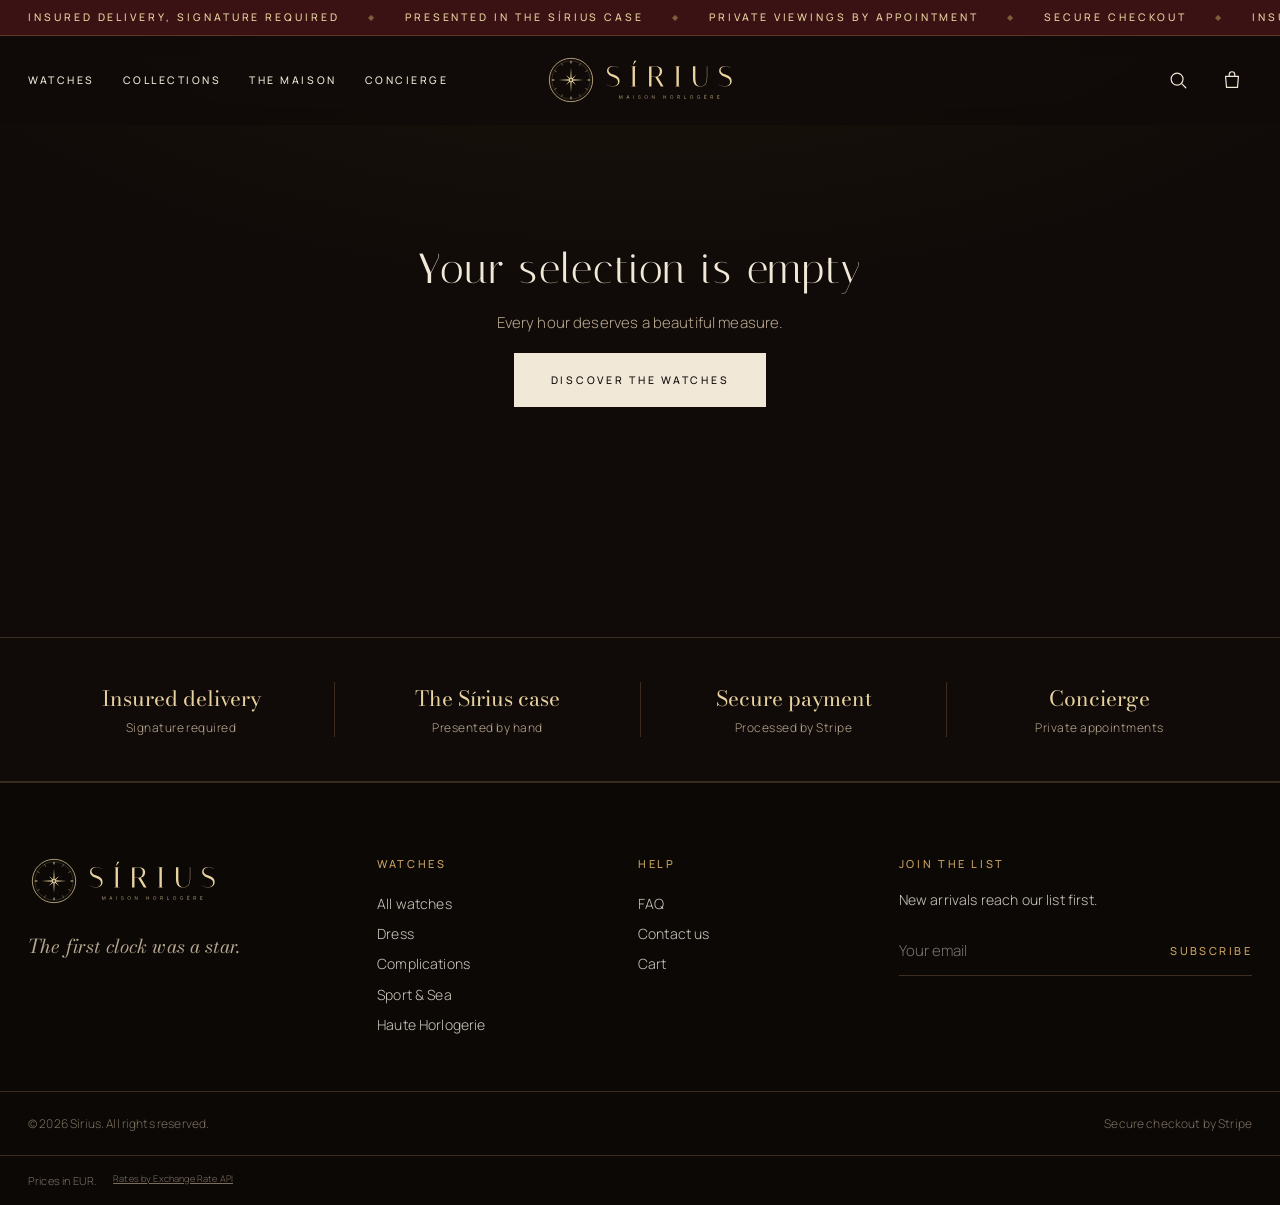
==== commit caa92abc: "Palazzo redesign: warm walnut, marble, oxblood and gilt - Desktop hero uses the supplied photo; phon" ====
--- a/carrinho.html
+++ b/carrinho.html
@@ -4,14 +4,13 @@
   <title>Your Selection — Sírius</title>
   <meta charset="utf-8">
   <meta name="viewport" content="width=device-width, initial-scale=1">
-  <meta name="theme-color" content="#0d0e10">
+  <meta name="theme-color" content="#100b08">
   <link rel="icon" href="img/favicon.svg" type="image/svg+xml">
   <link rel="preload" href="fonts/italiana-latin-400-normal.woff2" as="font" type="font/woff2" crossorigin>
   <link rel="preload" href="fonts/manrope-latin-400-normal.woff2" as="font" type="font/woff2" crossorigin>
   <link rel="stylesheet" href="css/style.css">
   <script src="js/logo.js" defer></script>
   <script src="js/produtos.js" defer></script>
-  <script src="js/relogio.js" defer></script>
   <script src="js/traducao.js" defer></script>
   <script src="js/moedas.js" defer></script>
   <script src="js/app.js" defer></script>
--- a/css/style.css
+++ b/css/style.css
@@ -412,206 +412,258 @@
 
 
 /* =====================================================
-   SÍRIUS — obsidiana, platina e azul-gelo
+   SÍRIUS — palazzo: nogueira, mármore, bordô e dourado
    ===================================================== */
 :root{
-  --marfim:#0d0e10; --areia:#15171a; --linho:#272a30; --tinta:#ebe8e3; --cinza:#8f939a;
-  --ouro:#a9c7d9; --ouro-claro:#d9e6ee; --vinho:#e58a8a; --verde:#9cc9b4;
-  --gelo:#a9c7d9; --platina:#d9dce1; --superficie:#14161a; --superficie-2:#1b1e23;
+  --noite:#100b08; --nogueira:#17110c; --nogueira-2:#1f1711; --nogueira-3:#2a1f17;
+  --linha:#3b2d21; --marmore:#f1e8d8; --pergaminho:#b8a790;
+  --ouro:#c9a35f; --ouro-claro:#e8d3a0; --ouro-escuro:#8a6a33;
+  --bordo:#5a1c1f; --bordo-2:#3b1214;
+  --dourado:linear-gradient(100deg,#8a6a33 0%,#e8d3a0 22%,#c9a35f 45%,#f6e7bf 60%,#a98543 80%,#e1c58a 100%);
+  /* variáveis herdadas da base */
+  --marfim:var(--noite); --areia:var(--nogueira-2); --linho:var(--linha); --tinta:var(--marmore); --cinza:var(--pergaminho); --verde:#b9c99a; --vinho:#e49a8f;
   --serif:"Bodoni Moda",Georgia,serif; --display:"Italiana","Bodoni Moda",serif; --sans:"Manrope","Helvetica Neue",Arial,sans-serif;
 }
-html{background:var(--marfim)}
-body{background:var(--marfim);color:var(--tinta);font-family:var(--sans);font-weight:300;letter-spacing:.01em}
-::selection{background:var(--gelo);color:#0d0e10}
-h1,h2,.secao-topo h2,.col-cabeca h1,.titulo-pag,.vazio.grande h1,.pdp-info h1{font-family:var(--display);font-weight:400;letter-spacing:.04em}
-h2 em,h1 em{font-family:var(--serif);font-style:italic;font-weight:400;letter-spacing:0;color:var(--gelo)}
-.secao-topo h2{font-size:clamp(34px,4vw,54px)}
-h3,.card-nome,.item-nome,.faq summary,.pdp-info details summary,.manifesto p,.aval blockquote,.selos strong,.ok,.menu-mob a,.rv-card h3,.rv-card p{font-family:var(--serif)}
-.sobretitulo{color:var(--gelo)}
-.secao{padding-top:110px}
-.anuncio{background:#08090b;color:var(--platina);border-bottom:1px solid var(--linho)}
-.anuncio-track i{color:var(--gelo)}
+html{background:var(--noite)}
+body{background:var(--noite);color:var(--marmore);font-family:var(--sans);font-weight:300;letter-spacing:.01em;
+  background-image:radial-gradient(1200px 600px at 50% -10%,rgba(201,163,95,.07),transparent 70%)}
+::selection{background:var(--ouro);color:var(--noite)}
+a{transition:color .3s}
+h1,h2,.col-cabeca h1,.titulo-pag,.vazio.grande h1,.pdp-info h1{font-family:var(--display);font-weight:400;letter-spacing:.035em}
+h1 em,h2 em{font-family:var(--serif);font-style:italic;font-weight:400;letter-spacing:0;background:var(--dourado);-webkit-background-clip:text;background-clip:text;color:transparent}
+h3,.card-nome,.item-nome,.faq summary,.pdp-info details summary,.manifesto p,.selos strong,.ok,.menu-mob a{font-family:var(--serif);font-weight:400}
+.secao{padding-top:120px}
+.secao-topo{margin-bottom:46px}
+.secao-topo h2{font-size:clamp(36px,4.2vw,58px);line-height:1.05}
+.secao-topo a{color:var(--ouro-claro);border-color:var(--ouro)}
+.sobretitulo{color:var(--ouro);font-family:var(--sans);font-weight:500;letter-spacing:.38em;font-size:10.5px}
+.ornamento{display:flex;align-items:center;justify-content:center;gap:14px;color:var(--ouro);font-size:11px;margin-top:18px}
+.ornamento i{display:block;width:70px;height:1px;background:linear-gradient(90deg,transparent,var(--ouro))}
+.ornamento i:last-child{background:linear-gradient(90deg,var(--ouro),transparent)}
+
+/* faixa de anúncio */
+.anuncio{background:var(--bordo-2);color:var(--ouro-claro);border-bottom:1px solid rgba(201,163,95,.25);font-size:10.5px;letter-spacing:.28em}
+.anuncio-track i{color:var(--ouro)}
 
 /* topo */
-.topo{background:rgba(13,14,16,.86);color:var(--tinta);border-bottom:1px solid transparent}
-.topo.rolou{border-color:var(--linho);box-shadow:0 10px 30px rgba(0,0,0,.35)}
-.topo-in{height:84px}
-.nav-esq{justify-content:flex-start}
-.logo{color:var(--platina)}
-.logo svg{height:50px}
-.contador{background:var(--gelo);color:#0d0e10}
-body.home .topo{position:fixed;left:0;right:0;top:36px;background:transparent;color:var(--tinta)}
-body.home .topo.rolou{top:0;background:rgba(13,14,16,.92);color:var(--tinta)}
-body.home .topo .logo,body.home .topo.rolou .logo{color:var(--platina)}
-body.home .topo .contador,body.home .topo.rolou .contador{background:var(--gelo);color:#0d0e10}
+.topo{background:rgba(16,11,8,.9);color:var(--marmore);border-bottom:1px solid transparent}
+.topo.rolou{border-color:rgba(201,163,95,.2);box-shadow:0 12px 34px rgba(0,0,0,.45)}
+.topo-in{height:88px}
+.nav-esq{justify-content:flex-start;gap:28px}
+.nav-desk a{font-size:10.5px;letter-spacing:.24em}
+.nav-desk a::after{background:var(--ouro)}
+.logo{color:var(--ouro-claro)}
+.logo svg{height:52px}
+.contador{background:var(--ouro);color:var(--noite)}
+body.home .topo{position:fixed;left:0;right:0;top:36px;background:linear-gradient(180deg,rgba(10,7,5,.55),transparent);color:var(--marmore)}
+body.home .topo.rolou{top:0;background:rgba(16,11,8,.94)}
+body.home .topo .logo,body.home .topo.rolou .logo{color:var(--ouro-claro)}
+body.home .topo .contador,body.home .topo.rolou .contador{background:var(--ouro);color:var(--noite)}
 
 /* gavetas */
-.drawer,.menu-mob{background:var(--superficie)}
-.veu{background:rgba(0,0,0,.6)}
-.menu-mob a{border-color:var(--linho)}
+.drawer,.menu-mob{background:var(--nogueira)}
+.drawer-topo,.drawer-rodape{border-color:var(--linha)}
+.veu{background:rgba(5,3,2,.65)}
+.menu-mob a{border-color:var(--linha)}
 
 /* botões */
-.btn{background:var(--platina);color:#0d0e10;border-color:var(--platina);border-radius:0;font-family:var(--sans);font-weight:500;letter-spacing:.24em}
-.btn:hover{background:transparent;color:var(--platina)}
-.btn-claro,.btn-vidro{background:transparent;color:var(--platina);border-color:rgba(217,220,225,.45)}
-.btn-claro:hover,.btn-vidro:hover{background:var(--platina);color:#0d0e10}
-.btn-luz{background:var(--platina);color:#0d0e10;border-color:var(--platina)}
-.btn-luz:hover{background:transparent;color:var(--platina)}
-
-/* hero: céu noturno + relógio vivo */
-.hero{position:relative;height:auto;min-height:calc(100svh - 36px);background:radial-gradient(120% 90% at 70% 40%,#18202b 0%,#0d0e10 55%,#08090a 100%);display:block;overflow:hidden;text-align:left}
-.ceu{position:absolute;inset:0;pointer-events:none}
-.ceu i{position:absolute;width:var(--s);height:var(--s);border-radius:50%;background:#fff;opacity:var(--o);animation:cintila var(--d) ease-in-out infinite alternate}
-@keyframes cintila{to{opacity:calc(var(--o) * .25)}}
-.ceu .sirius{position:absolute;left:18%;top:22%;width:4px;height:4px;border-radius:50%;background:#fff;box-shadow:0 0 12px 4px rgba(217,230,238,.9),0 0 40px 12px rgba(169,199,217,.35)}
-.ceu .sirius::before,.ceu .sirius::after{content:"";position:absolute;left:50%;top:50%;width:64px;height:1px;background:linear-gradient(90deg,transparent,rgba(255,255,255,.9),transparent);transform:translate(-50%,-50%)}
-.ceu .sirius::after{transform:translate(-50%,-50%) rotate(90deg)}
-.hero-grid{position:relative;z-index:2;max-width:var(--max);margin:0 auto;padding:150px 28px 90px;display:grid;grid-template-columns:1fr 1fr;gap:40px;align-items:center;min-height:calc(100svh - 36px)}
-.hero-txt{padding:0;max-width:none;display:block;color:var(--tinta);margin:0}
-.hero-txt small{font-family:var(--sans);font-weight:500;letter-spacing:.42em;font-size:11px;color:var(--gelo)}
-.hero-txt h1{font-family:var(--display);font-weight:400;font-size:clamp(52px,7vw,104px);line-height:1;letter-spacing:.02em;margin:22px 0 26px;max-width:9ch;text-shadow:none}
-.hero-txt h1 em{display:block;font-size:.82em;margin-top:.06em}
-.hero-txt p{font-size:16px;line-height:1.75;color:rgba(235,232,227,.72);max-width:44ch;margin-bottom:38px}
-.hero-ctas{justify-content:flex-start}
-.hero-relogio-wrap{display:grid;justify-items:center;gap:8px}
-.hero-relogio{width:min(520px,100%);aspect-ratio:680/820;filter:drop-shadow(0 40px 60px rgba(0,0,0,.6))}
-.hero-relogio svg{width:100%;height:100%;display:block}
-.hero-legenda{font-size:10.5px;letter-spacing:.3em;text-transform:uppercase;color:var(--cinza)}
-.hero-rolar{border-color:rgba(217,220,225,.4)}
-
-/* coleções */
-.colecoes-grid{display:grid;grid-template-columns:repeat(5,1fr);gap:1px;background:var(--linho);border:1px solid var(--linho)}
-.col-tile{background:var(--marfim);display:grid;grid-template-rows:auto 1fr;transition:background .5s}
-.col-tile:hover{background:var(--superficie-2)}
-.col-img{aspect-ratio:4/5;overflow:hidden}
-.col-img img{width:100%;height:100%;object-fit:cover;transition:transform 1.4s cubic-bezier(.2,.8,.2,1)}
-.col-tile:hover .col-img img{transform:scale(1.05)}
-.col-txt{padding:24px 22px 28px;display:grid;gap:8px;align-content:start}
-.col-num{font-family:var(--sans);font-size:11px;letter-spacing:.3em;color:var(--gelo)}
-.col-txt h3{font-family:var(--display);font-weight:400;font-size:28px;letter-spacing:.04em}
-.col-txt p{font-family:var(--serif);font-style:italic;color:var(--cinza);font-size:15px}
-.col-link{font-size:10.5px;font-weight:500;letter-spacing:.26em;text-transform:uppercase;color:var(--platina);margin-top:6px}
-.col-link::after{content:" →"}
+.btn{background:var(--marmore);color:var(--noite);border:1px solid var(--marmore);border-radius:0;font-family:var(--sans);font-weight:500;letter-spacing:.26em;font-size:10.5px;height:54px;padding:0 36px;position:relative}
+.btn:hover{background:transparent;color:var(--marmore)}
+.btn-ouro{background:var(--dourado);background-size:200% 100%;background-position:0 0;color:#1a1209;border:0;transition:background-position .8s,color .3s,box-shadow .3s}
+.btn-ouro:hover{background:var(--dourado);background-size:200% 100%;background-position:100% 0;color:#1a1209;box-shadow:0 10px 30px rgba(201,163,95,.25)}
+.btn-claro,.btn-vidro{background:rgba(16,11,8,.18);color:var(--marmore);border-color:rgba(232,211,160,.55);backdrop-filter:blur(6px);-webkit-backdrop-filter:blur(6px)}
+.btn-claro:hover,.btn-vidro:hover{background:var(--marmore);color:var(--noite);border-color:var(--marmore)}
+
+/* ===== hero ===== */
+.hero{position:relative;height:calc(100vh - 36px);height:calc(100svh - 36px);min-height:620px;overflow:hidden;background:var(--noite);display:flex;align-items:center;text-align:left}
+.hero-foto,.hero-video{position:absolute;inset:0;width:100%;height:100%}
+.hero-foto img{width:100%;height:100%;object-fit:cover;object-position:62% 40%;animation:aproxima 10s cubic-bezier(.2,.7,.2,1) forwards;transform:scale(1.06)}
+.hero-video{object-fit:cover;opacity:0;transition:opacity 1.2s ease}
+.hero-video.ativo{opacity:1}
+.hero-veu{position:absolute;inset:0;background:
+  linear-gradient(90deg,rgba(12,8,5,.9) 0%,rgba(12,8,5,.72) 30%,rgba(12,8,5,.25) 55%,rgba(12,8,5,0) 72%),
+  linear-gradient(180deg,rgba(12,8,5,.55) 0%,rgba(12,8,5,0) 22%,rgba(12,8,5,0) 70%,rgba(12,8,5,.75) 100%)}
+.hero-moldura{position:absolute;inset:22px;border:1px solid rgba(201,163,95,.32);pointer-events:none;z-index:2}
+.hero-moldura::before,.hero-moldura::after{content:"✦";position:absolute;left:50%;transform:translate(-50%,-50%);color:var(--ouro);font-size:10px;background:transparent;padding:0 10px}
+.hero-moldura::before{top:0}.hero-moldura::after{top:100%}
+.hero-txt{position:relative;z-index:3;max-width:var(--max);width:100%;margin:0 auto;padding:110px 7% 40px;display:flex;flex-direction:column;align-items:flex-start;color:var(--marmore)}
+.hero-estrela{width:30px;height:30px;margin-bottom:22px;background:var(--dourado);clip-path:polygon(50% 0,54% 46%,100% 50%,54% 54%,50% 100%,46% 54%,0 50%,46% 46%);animation:brilho 4s ease-in-out infinite alternate}
+@keyframes brilho{from{opacity:.65;transform:scale(.9) rotate(0)}to{opacity:1;transform:scale(1.05) rotate(45deg)}}
+.hero-txt small{font-family:var(--sans);font-weight:500;letter-spacing:.46em;font-size:10.5px;color:var(--ouro-claro);animation:sobe 1s .2s both}
+.hero-txt h1{font-size:clamp(50px,6.4vw,98px);line-height:1.02;letter-spacing:.025em;margin:20px 0 26px;max-width:11ch;animation:sobe 1.1s .35s both}
+.hero-txt h1 em{display:block;font-size:.84em;margin-top:.04em;padding-bottom:.08em}
+.hero-txt p{font-size:16px;line-height:1.8;color:rgba(241,232,216,.78);max-width:46ch;margin-bottom:40px;animation:sobe 1.1s .5s both}
+.hero-ctas{display:flex;gap:14px;flex-wrap:wrap;animation:sobe 1.1s .65s both}
+.hero-rolar{z-index:3;border-color:rgba(232,211,160,.5)}
+.hero-rolar span{background:var(--ouro-claro)}
+
+/* ===== coleções em arcos ===== */
+.arcos{display:grid;grid-template-columns:repeat(4,1fr);gap:26px}
+.arco{display:grid;gap:22px;color:var(--marmore);text-align:center}
+.arco-janela{position:relative;aspect-ratio:3/4.2;border-radius:999px 999px 0 0;overflow:hidden;display:grid;place-items:center;color:var(--ouro);
+  background:radial-gradient(120% 80% at 50% 30%,#3a2a1d 0%,#1c140e 60%,#120c08 100%);border:1px solid rgba(201,163,95,.45);transition:border-color .6s,box-shadow .6s}
+.arco-1 .arco-janela{background:radial-gradient(120% 80% at 50% 30%,#4a1c1e 0%,#2a0f11 60%,#160809 100%)}
+.arco-2 .arco-janela{background:radial-gradient(120% 80% at 50% 30%,#2b2a26 0%,#181713 60%,#0f0e0b 100%)}
+.arco-3 .arco-janela{background:radial-gradient(120% 80% at 50% 30%,#3f3220 0%,#221a10 60%,#120d07 100%)}
+.arco-janela::before{content:"";position:absolute;inset:10px;border-radius:999px 999px 0 0;border:1px solid rgba(201,163,95,.22);transition:inset .6s,border-color .6s}
+.arco-janela::after{content:"";position:absolute;inset:0;background:linear-gradient(115deg,rgba(255,240,210,.08),transparent 40%);pointer-events:none}
+.arco-janela svg{width:58%;transition:transform 1.4s cubic-bezier(.2,.8,.2,1)}
+.arco-num{position:absolute;bottom:22px;left:50%;transform:translateX(-50%);font-family:var(--serif);font-style:italic;font-size:15px;color:var(--ouro-claro);opacity:.8}
+.arco:hover .arco-janela{border-color:var(--ouro);box-shadow:0 30px 60px rgba(0,0,0,.45),inset 0 0 60px rgba(201,163,95,.08)}
+.arco:hover .arco-janela::before{inset:16px;border-color:rgba(232,211,160,.5)}
+.arco:hover .arco-janela svg{transform:rotate(45deg) scale(1.04)}
+.arco-txt{display:grid;gap:8px;justify-items:center}
+.arco-txt h3{font-family:var(--display);font-size:28px;letter-spacing:.05em}
+.arco-txt p{font-family:var(--serif);font-style:italic;color:var(--pergaminho);font-size:15px;max-width:24ch}
+.arco-link{font-size:10px;font-weight:500;letter-spacing:.3em;text-transform:uppercase;color:var(--ouro);margin-top:4px}
 
 /* manifesto */
-.manifesto{padding-top:130px}
-.estrela-m{width:42px;height:42px;color:var(--gelo);margin:0 auto 28px;display:block}
-.manifesto p{font-family:var(--serif);font-style:italic;font-weight:400;font-size:clamp(26px,3vw,40px);line-height:1.35;color:var(--tinta)}
+.manifesto{padding-top:140px;max-width:880px}
+.manifesto .ornamento{margin:0 0 30px}
+.manifesto p{font-family:var(--serif);font-style:italic;font-size:clamp(26px,3.1vw,42px);line-height:1.35;color:var(--marmore)}
+.manifesto small{color:var(--ouro)}
 
 /* emblema */
-.emblema{display:grid;grid-template-columns:1fr 1.05fr;gap:70px;align-items:center}
-.emblema-arte{color:var(--platina);max-width:480px;width:100%;justify-self:center}
-.emblema-arte svg{width:100%;height:auto;display:block}
-.emblema-arte .parte{transition:opacity .5s,color .5s,filter .5s}
-.emblema-arte .pontas{animation:gira 120s linear infinite;transform-origin:200px 200px}
+.emblema{display:grid;grid-template-columns:1fr 1.05fr;gap:80px;align-items:center}
+.emblema-arte{max-width:470px;width:100%;justify-self:center}
+.emblema-arte svg{width:100%;height:auto;display:block;filter:drop-shadow(0 20px 50px rgba(0,0,0,.5))}
+.emblema-arte .parte{transition:opacity .5s,filter .5s}
+.emblema-arte .pontas{animation:gira 140s linear infinite;transform-origin:200px 200px}
 @keyframes gira{to{transform:rotate(360deg)}}
-.emblema[data-ativo] .emblema-arte .parte{opacity:.18}
-.emblema[data-ativo="pontas"] .pontas,.emblema[data-ativo="indices"] .indices,.emblema[data-ativo="anel"] .anel,.emblema[data-ativo="centro"] .centro{opacity:1;color:var(--gelo);filter:drop-shadow(0 0 10px rgba(169,199,217,.7))}
-.emblema-txt h2{font-size:clamp(34px,3.8vw,52px);line-height:1.08;margin:12px 0 20px}
+.emblema[data-ativo] .emblema-arte .parte{opacity:.16}
+.emblema[data-ativo="pontas"] .pontas,.emblema[data-ativo="indices"] .indices,.emblema[data-ativo="anel"] .anel,.emblema[data-ativo="centro"] .centro{opacity:1;filter:drop-shadow(0 0 12px rgba(232,211,160,.75))}
+.emblema-txt h2{font-size:clamp(36px,3.9vw,54px);line-height:1.06;margin:14px 0 22px}
 .emblema-txt h2 em{display:block}
-.emblema-intro{color:rgba(235,232,227,.75);line-height:1.8;max-width:52ch;margin-bottom:30px}
-.emblema-lista{list-style:none;display:grid;border-top:1px solid var(--linho)}
-.emblema-lista li{display:grid;grid-template-columns:64px 1fr;gap:18px;padding:20px 8px;border-bottom:1px solid var(--linho);cursor:default;transition:background .4s;outline:none}
-.emblema-lista li.ativo,.emblema-lista li:focus-visible{background:var(--superficie-2)}
-.emblema-lista li>span{font-family:var(--display);font-size:42px;line-height:1;color:var(--gelo)}
-.emblema-lista h3{font-family:var(--serif);font-weight:400;font-size:20px;margin-bottom:4px}
-.emblema-lista p{font-size:14px;line-height:1.7;color:var(--cinza)}
-
-/* números */
-.numeros{display:grid;grid-template-columns:repeat(4,1fr);border-top:1px solid var(--linho);border-bottom:1px solid var(--linho)}
-.numeros div{padding:46px 20px;text-align:center;display:grid;gap:10px}
-.numeros div+div{border-left:1px solid var(--linho)}
-.numeros strong{font-family:var(--display);font-weight:400;font-size:clamp(40px,4.6vw,64px);line-height:1;color:var(--platina)}
-.numeros small{font-size:.45em;margin-left:2px;color:var(--gelo)}
-.numeros span{font-size:11px;letter-spacing:.22em;text-transform:uppercase;color:var(--cinza)}
-
-/* peça destaque */
-.destaque{display:grid;grid-template-columns:1.1fr 1fr;background:var(--superficie);border:1px solid var(--linho)}
-.destaque-img{aspect-ratio:1;overflow:hidden}
-.destaque-img img{width:100%;height:100%;object-fit:cover}
-.destaque-txt{padding:60px 8%;display:grid;align-content:center;gap:18px;justify-items:start}
-.destaque-txt h2{font-size:clamp(34px,3.6vw,52px);line-height:1.05}
-.destaque-txt h2 em{display:block}
-.destaque-txt p{color:rgba(235,232,227,.72);max-width:42ch}
-
-/* fichas técnicas */
-.specs{display:grid;gap:0;padding-bottom:18px}
-.specs div{display:grid;grid-template-columns:150px 1fr;gap:16px;padding:11px 0;border-bottom:1px solid var(--linho);font-size:14px}
-.specs dt{font-size:10.5px;letter-spacing:.2em;text-transform:uppercase;color:var(--cinza);padding-top:2px}
-.specs dd{color:var(--tinta)}
-.mini-specs{width:100%;padding:6px 0 10px}
-
-/* atelier */
-.atelier{display:grid;grid-template-columns:1fr 2.4fr;gap:60px;align-items:start}
-.atelier h2{font-size:clamp(34px,4vw,54px)}
-.etapas{list-style:none;display:grid;grid-template-columns:repeat(4,1fr);gap:28px}
-.etapas li{border-top:1px solid var(--gelo);padding-top:22px;display:grid;gap:10px}
-.etapas span{font-family:var(--serif);font-style:italic;color:var(--gelo);font-size:18px}
-.etapas h3{font-family:var(--display);font-weight:400;font-size:24px;letter-spacing:.04em}
-.etapas p{font-size:14px;line-height:1.7;color:var(--cinza)}
-
-/* cards */
-.card-img{background:var(--superficie)}
-.card .add-rapido{background:rgba(13,14,16,.88);color:var(--platina);border:1px solid var(--linho)}
-.card .add-rapido:hover{background:var(--platina);color:#0d0e10}
-.card-col{font-size:10px;font-weight:500;letter-spacing:.26em;text-transform:uppercase;color:var(--gelo)}
-.card-nome{font-family:var(--serif);font-size:19px}
-.precos strong{font-family:var(--sans);font-weight:500;letter-spacing:.04em}
-.car-btn{background:var(--superficie-2);color:var(--platina)}
-.selo-off{background:var(--gelo);color:#0d0e10}
-
-/* produto */
-.foto-principal,.thumbs button{background:var(--superficie)}
-.thumbs button.ativo{border-color:var(--gelo)}
-.cores button{border-color:var(--linho);color:var(--tinta)}
-.cores button.ativo{background:var(--platina);border-color:var(--platina);color:#0d0e10}
-.qtd{border-color:var(--linho)}
-.pagamentos li img{box-shadow:none}
-.garantias{color:var(--cinza)}
-.migalha{color:var(--cinza)}
-
-/* coleção / carrinho */
-.col-frase{font-family:var(--serif);font-style:italic;color:var(--cinza);margin-top:10px;font-size:18px}
-.col-barra input,.col-barra select{border-color:var(--linho);background:var(--superficie);color:var(--tinta)}
-.col-barra select option{background:var(--superficie)}
-.resumo{background:var(--superficie);border:1px solid var(--linho)}
-.item img{background:var(--superficie)}
-
-/* avaliações, faq, selos, rodapé */
-.rv-card{background:var(--superficie);border-color:var(--linho)}
-.rv-card p{color:rgba(235,232,227,.8)}
-.rv-stars i.on{color:var(--gelo)}
-.faq details{border-color:var(--linho)}
-.selos{border-color:var(--linho)}
-.selos div+div{border-color:var(--linho)}
-.rodape{background:#08090b;border-top:1px solid var(--linho)}
-.rodape-marca .logo{color:var(--platina)}
-.rodape-marca p{color:var(--cinza)}
-.rodape h4{color:var(--gelo)}
-.news-form{border-color:var(--linho)}
-.currency-footer{max-width:var(--max);margin:auto;padding:16px 28px;border-top:1px solid var(--linho);display:flex;gap:16px;flex-wrap:wrap;font-size:11px;color:var(--cinza)}
+.emblema-intro{color:rgba(241,232,216,.76);line-height:1.85;max-width:54ch;margin-bottom:32px}
+.emblema-lista{list-style:none;display:grid;border-top:1px solid var(--linha)}
+.emblema-lista li{display:grid;grid-template-columns:70px 1fr;gap:18px;padding:22px 10px;border-bottom:1px solid var(--linha);cursor:default;transition:background .4s;outline:none}
+.emblema-lista li.ativo,.emblema-lista li:focus-visible{background:linear-gradient(90deg,rgba(201,163,95,.09),transparent)}
+.emblema-lista li>span{font-family:var(--display);font-size:46px;line-height:1;background:var(--dourado);-webkit-background-clip:text;background-clip:text;color:transparent}
+.emblema-lista h3{font-size:21px;margin-bottom:5px}
+.emblema-lista p{font-size:14px;line-height:1.75;color:var(--pergaminho)}
+
+/* cards / blocos em breve */
+.card-img{background:var(--nogueira-2)}
+.card-col{display:block;font-size:10px;font-weight:500;letter-spacing:.28em;text-transform:uppercase;color:var(--ouro)}
+.card-nome{font-size:19px}
+.card .add-rapido{background:rgba(16,11,8,.9);color:var(--ouro-claro);border:1px solid rgba(201,163,95,.4)}
+.card-vazio .vazio-img{display:grid;place-items:center;color:var(--ouro);background:radial-gradient(110% 80% at 50% 35%,#2c2017 0%,#18110c 65%,#100b08 100%);border:1px solid rgba(201,163,95,.28);transition:border-color .6s}
+.card-vazio .vazio-img::before{content:"";position:absolute;inset:10px;border:1px solid rgba(201,163,95,.16)}
+.card-vazio:hover .vazio-img{border-color:rgba(201,163,95,.7)}
+.estrela-vazio{width:46%;color:var(--ouro);transition:transform 1.4s cubic-bezier(.2,.8,.2,1)}
+.card-vazio:hover .estrela-vazio{transform:rotate(45deg)}
+.vazio-num{position:absolute;bottom:18px;left:50%;transform:translateX(-50%);font-family:var(--serif);font-style:italic;color:var(--ouro-claro);opacity:.7}
+.card-vazio .card-nome{font-family:var(--display);font-size:22px;letter-spacing:.04em}
+.link-interesse{color:var(--ouro-claro);font-size:12px;letter-spacing:.06em;text-decoration:underline;text-underline-offset:4px;text-decoration-color:rgba(201,163,95,.5)}
+.grid-vazia{padding:0;max-width:none}
+.car-btn{background:var(--nogueira-2);color:var(--ouro-claro)}
+
+/* experiência */
+.experiencia{display:grid;grid-template-columns:1fr 2.3fr;gap:70px;align-items:start;border-top:1px solid var(--linha);padding-top:70px}
+.experiencia-topo h2{font-size:clamp(34px,3.6vw,50px);line-height:1.08;margin-top:14px}
+.experiencia-topo h2 em{display:block}
+.etapas{list-style:none;display:grid;grid-template-columns:repeat(4,1fr);gap:30px}
+.etapas li{display:grid;gap:12px;align-content:start;padding-top:24px;border-top:1px solid var(--ouro)}
+.etapas span{font-family:var(--serif);font-style:italic;color:var(--ouro);font-size:18px}
+.etapas h3{font-family:var(--display);font-size:25px;letter-spacing:.05em}
+.etapas p{font-size:14px;line-height:1.75;color:var(--pergaminho)}
+
+/* concierge */
+.concierge{display:grid;grid-template-columns:1fr 1.1fr;background:var(--bordo-2);border:1px solid rgba(201,163,95,.3);position:relative}
+.concierge::before{content:"";position:absolute;inset:12px;border:1px solid rgba(201,163,95,.18);pointer-events:none;z-index:2}
+.concierge-foto{position:relative;min-height:560px;overflow:hidden}
+.concierge-foto img{position:absolute;inset:0;width:100%;height:100%;object-fit:cover;object-position:50% 55%}
+.concierge-foto::after{content:"";position:absolute;inset:0;background:linear-gradient(90deg,transparent 60%,var(--bordo-2))}
+.concierge-txt{padding:70px 9% 60px;display:grid;align-content:center;gap:16px}
+.concierge-txt h2{font-size:clamp(36px,3.8vw,54px);line-height:1.05}
+.concierge-txt>p{color:rgba(241,232,216,.78);max-width:44ch;line-height:1.8}
+.concierge-form{display:grid;gap:16px;margin-top:10px}
+.campo{position:relative}
+.campo input,.campo select,.campo textarea{width:100%;background:transparent;border:0;border-bottom:1px solid rgba(232,211,160,.4);color:var(--marmore);padding:22px 0 10px;font:inherit;font-size:15px;outline:none;border-radius:0;transition:border-color .3s}
+.campo select option{background:var(--nogueira);color:var(--marmore)}
+.campo input:focus,.campo select:focus,.campo textarea:focus{border-color:var(--ouro-claro)}
+.campo label{position:absolute;left:0;top:22px;font-size:13px;letter-spacing:.06em;color:var(--pergaminho);pointer-events:none;transition:top .25s,font-size .25s,color .25s}
+.campo input:focus+label,.campo input:not(:placeholder-shown)+label,.campo textarea:focus+label,.campo textarea:not(:placeholder-shown)+label,.campo label.fixo{top:0;font-size:10px;letter-spacing:.24em;text-transform:uppercase;color:var(--ouro)}
+.concierge-form .btn{justify-self:start;margin-top:10px}
+#cf-ok{color:var(--ouro-claro)}
+
+/* depoimentos, faq, selos, rodapé */
+.rv-card{background:var(--nogueira-2);border-color:var(--linha)}
+.rv-card p{color:rgba(241,232,216,.82)}
+.rv-stars i.on{color:var(--ouro)}
+.faq details{border-color:var(--linha)}
+.faq summary::after{color:var(--ouro)}
+.selos{border-color:var(--linha)}
+.selos div+div{border-color:var(--linha)}
+.selos strong{color:var(--ouro-claro)}
+.rodape{background:#0b0806;border-top:1px solid rgba(201,163,95,.22)}
+.rodape-marca .logo{color:var(--ouro-claro)}
+.rodape-marca p{color:var(--pergaminho);font-family:var(--serif);font-style:italic}
+.rodape h4{color:var(--ouro)}
+.rodape-base{border-color:var(--linha);color:#7d6f60}
+.news-form{border-color:var(--linha)}
+.news-form button{color:var(--ouro)}
+.currency-footer{max-width:var(--max);margin:auto;padding:16px 28px;border-top:1px solid var(--linha);display:flex;gap:16px;flex-wrap:wrap;font-size:11px;color:#7d6f60}
 .currency-footer a{text-decoration:underline}
-.aviso-erro{color:var(--vinho)}
-
-@media (max-width:1100px){.colecoes-grid{grid-template-columns:repeat(3,1fr)}.etapas{grid-template-columns:1fr 1fr}.atelier{grid-template-columns:1fr}}
-@media (max-width:900px){
-  .hero-grid{grid-template-columns:1fr;padding:120px 20px 60px;gap:10px;text-align:center}
-  .hero-relogio-wrap{order:-1}
-  .hero-relogio{width:min(330px,82vw)}
-  .hero-txt h1{margin:14px auto 18px;font-size:52px}
-  .hero-txt p{margin:0 auto 28px}
+
+/* coleção, produto e carrinho */
+.col-cabeca{padding-top:80px}
+.col-frase{font-family:var(--serif);font-style:italic;color:var(--pergaminho);margin-top:12px;font-size:18px}
+.col-aviso{margin-top:16px;color:var(--pergaminho);font-size:14px}
+.col-aviso a{color:var(--ouro-claro);text-decoration:underline;text-underline-offset:4px}
+.col-barra{border-color:var(--linha)}
+.col-barra input,.col-barra select{border-color:var(--linha);background:var(--nogueira);color:var(--marmore)}
+.foto-principal,.thumbs button{background:var(--nogueira-2)}
+.thumbs button.ativo{border-color:var(--ouro)}
+.cores button{border-color:var(--linha);color:var(--marmore)}
+.cores button.ativo{background:var(--marmore);border-color:var(--marmore);color:var(--noite)}
+.specs{display:grid;padding-bottom:18px}
+.specs div{display:grid;grid-template-columns:150px 1fr;gap:16px;padding:11px 0;border-bottom:1px solid var(--linha);font-size:14px}
+.specs dt{font-size:10.5px;letter-spacing:.2em;text-transform:uppercase;color:var(--pergaminho);padding-top:2px}
+.resumo{background:var(--nogueira);border:1px solid var(--linha)}
+.em-breve{display:grid;justify-items:center;gap:18px;padding:120px 20px 40px;max-width:640px;margin:auto;text-align:center}
+.em-breve .estrela-vazio{width:110px}
+.em-breve h1{font-size:clamp(40px,5vw,64px)}
+.em-breve p{color:var(--pergaminho);line-height:1.8}
+
+/* responsivo */
+@media (max-width:1100px){.arcos{grid-template-columns:1fr 1fr;gap:40px 22px}.experiencia{grid-template-columns:1fr;gap:40px}.etapas{grid-template-columns:1fr 1fr}}
+@media (max-width:900px){.emblema,.concierge{grid-template-columns:1fr;gap:44px}.concierge-foto{min-height:380px}.concierge-foto::after{background:linear-gradient(180deg,transparent 60%,var(--bordo-2))}.concierge-txt{padding:40px 26px 50px}}
+/* celular/tela em pé: vídeo em tela cheia com texto embaixo */
+@media (orientation:portrait),(max-width:720px){
+  .hero{align-items:flex-end;height:calc(100svh - 36px);min-height:560px}
+  .hero-foto img{object-position:50% 30%}
+  .hero-veu{background:linear-gradient(180deg,rgba(12,8,5,.55) 0%,rgba(12,8,5,0) 20%,rgba(12,8,5,.05) 45%,rgba(12,8,5,.78) 70%,rgba(12,8,5,.96) 100%)}
+  .hero-moldura{inset:12px}
+  .hero-txt{align-items:center;text-align:center;padding:0 26px 58px}
+  .hero-estrela{width:22px;height:22px;margin-bottom:14px}
+  .hero-txt h1{font-size:clamp(40px,11vw,64px);margin:14px 0 14px;max-width:12ch}
+  .hero-txt p{font-size:14.5px;margin-bottom:26px;max-width:36ch}
   .hero-ctas{justify-content:center}
-  .emblema,.destaque{grid-template-columns:1fr;gap:40px}
-  .numeros{grid-template-columns:1fr 1fr}.numeros div:nth-child(3){border-left:0}.numeros div:nth-child(n+3){border-top:1px solid var(--linho)}
+  .hero-rolar{display:none}
 }
 @media (max-width:720px){
-  .logo svg{height:38px}
-  .colecoes-grid{grid-template-columns:1fr 1fr}
+  .logo svg{height:40px}
+  .topo-in{height:70px}
+  .secao{padding-top:84px}
+  .arcos{grid-template-columns:1fr 1fr;gap:34px 14px}
+  .arco-txt h3{font-size:21px}.arco-txt p{font-size:13px}
   .etapas{grid-template-columns:1fr}
+  .emblema-lista li{grid-template-columns:54px 1fr}
+  .hero-ctas .btn{padding:0 22px;font-size:10px}
   .specs div{grid-template-columns:120px 1fr}
-  .hero-rolar{display:none}
-  .destaque-txt{padding:36px 22px}
-}
-.hero-grid .hero-txt{display:flex;flex-direction:column;align-items:flex-start;justify-items:start;text-align:left;width:100%}
-.hero-grid .hero-txt>*{margin-left:0;margin-right:0}
-@media (max-width:900px){.hero-grid .hero-txt{align-items:center;text-align:center}.hero-grid .hero-txt h1{text-align:center}}
+}
+@media (prefers-reduced-motion:reduce){.hero-foto img,.hero-estrela,.emblema-arte .pontas{animation:none}.hero-foto img{transform:none}}
+/* ajustes finos */
+body.home .topo:not(.rolou){backdrop-filter:none;-webkit-backdrop-filter:none}
+.hero-estrela{width:34px;height:34px;background:none;clip-path:none;margin-bottom:22px;animation:cintila-ouro 3.6s ease-in-out infinite alternate;filter:drop-shadow(0 0 10px rgba(232,211,160,.45))}
+@keyframes cintila-ouro{from{opacity:.7;transform:scale(.92)}to{opacity:1;transform:scale(1.06)}}
+@media (orientation:portrait),(max-width:720px){
+  .hero-txt{padding-bottom:46px}
+  .hero-txt p{display:none}
+  .hero-txt h1{margin-bottom:24px}
+  .hero-estrela{width:26px;height:26px}
+}
+body.home .topo{background-origin:border-box;background-repeat:no-repeat}
+body.home .topo:not(.rolou){border-bottom-color:transparent;border-bottom-width:0}
+.col-barra[hidden]{display:none}
